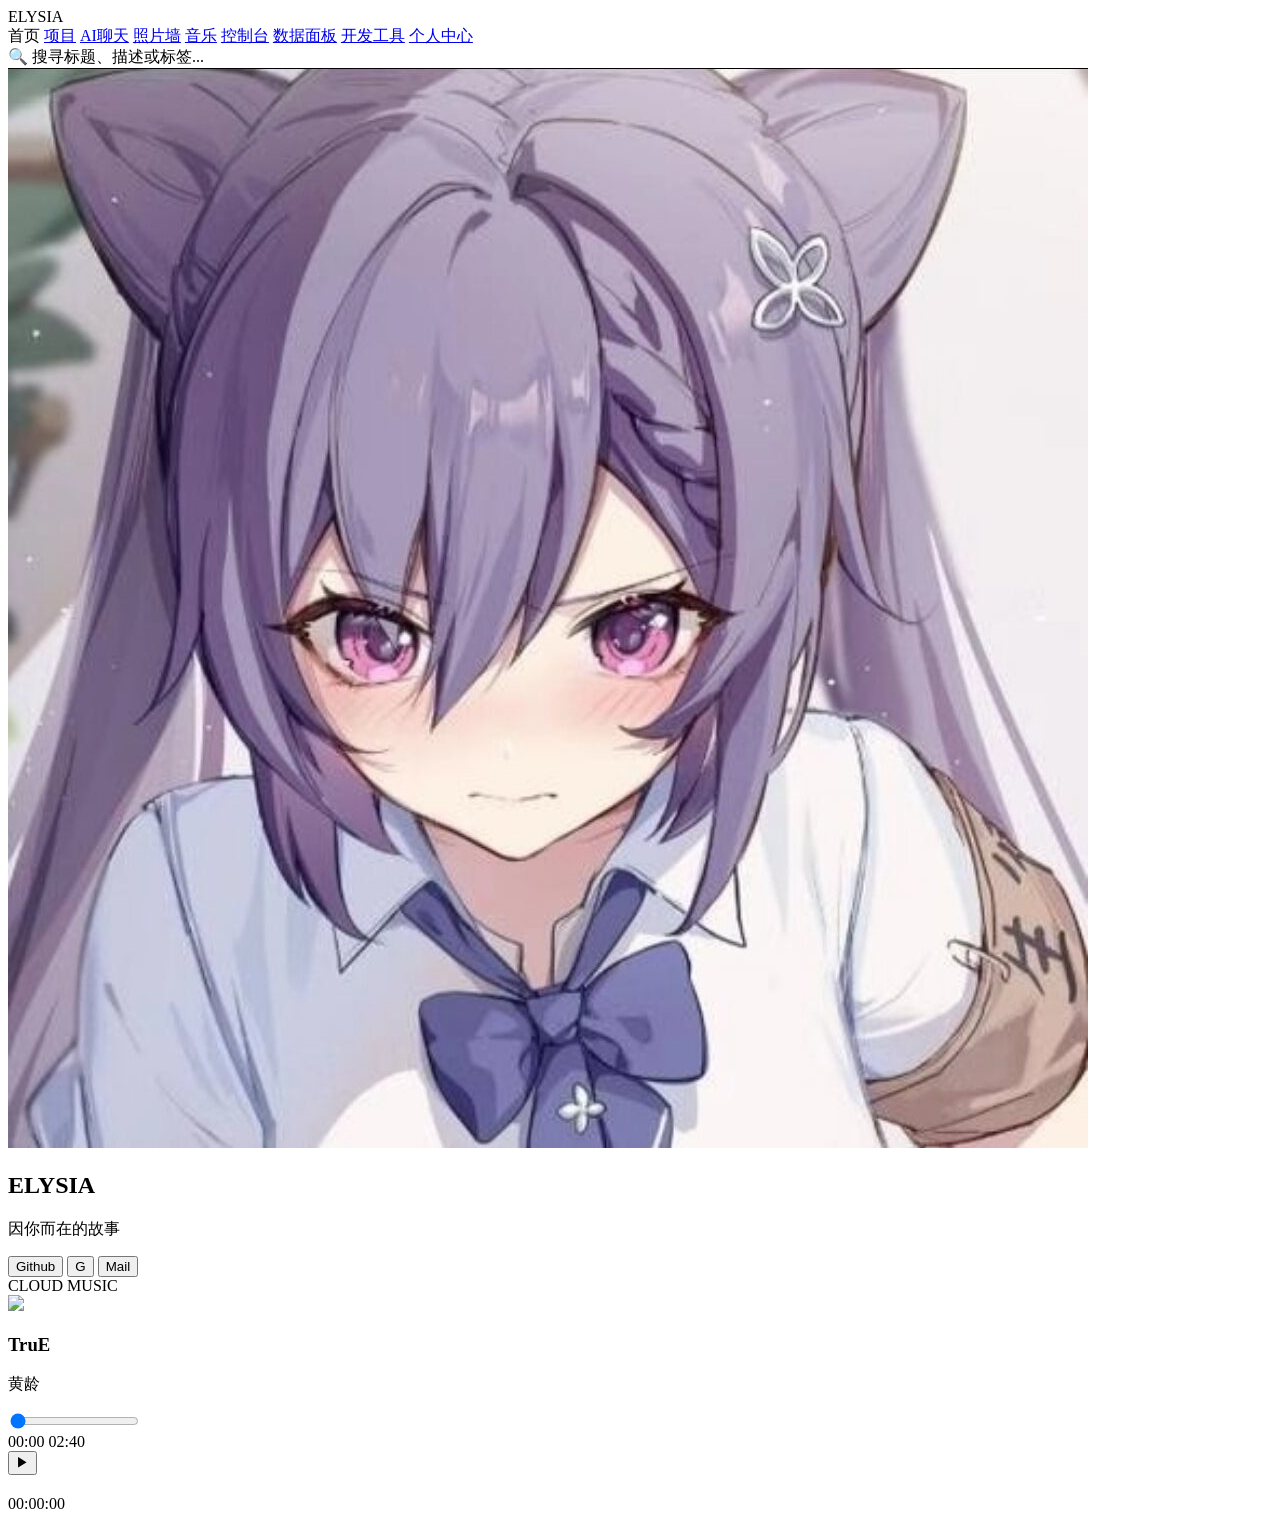
==== home.html @ abf3e4fe "Fix HTML formatting and structure" ====
<!DOCTYPE html>
<html lang="zh-CN">

<head>
<meta charset="UTF-8">
<meta name="viewport" content="width=device-width, initial-scale=1.0">

<title>ELYSIA</title>

<link rel="stylesheet" href="../CSS/style2.css">

</head>


<body>


<!-- 背景遮罩 -->
<div class="bg"></div>


<!-- 顶部导航 -->

<header>

<div class="logo">
    ELYSIA
</div>


<nav>
<a class="active">首页</a>
<a href="项目.html">项目</a>
<a href="AI聊天.html">AI聊天</a>
<a href="照片墙.html">照片墙</a>
<a href="音乐.html">音乐</a>
<a href="控制台.html">控制台</a>
<a href="数据面板.html">数据面板</a>
<a href="开发工具.html">开发工具</a>
<a href="个人中心.html">个人中心</a>
</nav>

</header>



<main>



<!-- 搜索框 -->

<div class="search">

🔍 搜寻标题、描述或标签...

</div>




<section class="top">


<!-- 个人卡片 -->

<div class="card user">


<img src="avatar.jpg">


<div>

<h1>
ELYSIA
</h1>

<p>
因你而在的故事
</p>


<div class="number">

<div>
<b> </b>
<span>  </span>
</div>

<div>
<b> </b>
<span>  </span>
</div>


<div>
<b></b>
<span></span>
</div>


</div>


</div>


<div class="icons">

<button>Github</button>
<button>G</button>
<button>Mail</button>

</div>


</div>




<!-- 音乐卡 -->

<!-- 音乐播放器 -->

<div class="card music">


<div class="music-title">
CLOUD MUSIC
</div>


<div class="music-info">


<img src="../IMG/music.jpg">


<div>

<h3>
TruE
</h3>

<p>
黄龄
</p>

</div>


</div>



<audio id="audio"
src="../MUSIC/《崩坏3》黄龄 TruE《因你而在的故事》动画短片印象曲.mp3">
</audio>



<div class="progress">

<input 
type="range"
id="progress"
value="0"
min="0"
max="100">

</div>




<div class="time">


<span id="current">
00:00
</span>


<span id="duration">
02:40
</span>


</div>



<button class="play" id="playBtn">

▶

</button>


</div>


</section>






<!-- 歌词 -->

<div class="lyric">



</div>






<!-- 内容区域 -->

<section class="content">



<div class="article big">


<div class="tag">

</div>


<h2>

</h2>


<p>

</p>


</div>




<div class="article banner">

<h2>

</h2>

<p>

</p>

</div>




<div class="article">


<h2>

</h2>

<p>

</p>


</div>




<div class="card mode">



<h3>

</h3>

<p>

</p>

</div>




</section>






<!-- 状态栏 -->

<footer>


<div class="clock">

<span id="clock">00:00:00</span>

</div>


<span>
</span>


<div class="tags">



</div>


</footer>



</main>
<script src="../JS/time.js"></script>
<script src="../JS/music.js"></script>
</body>

</html>
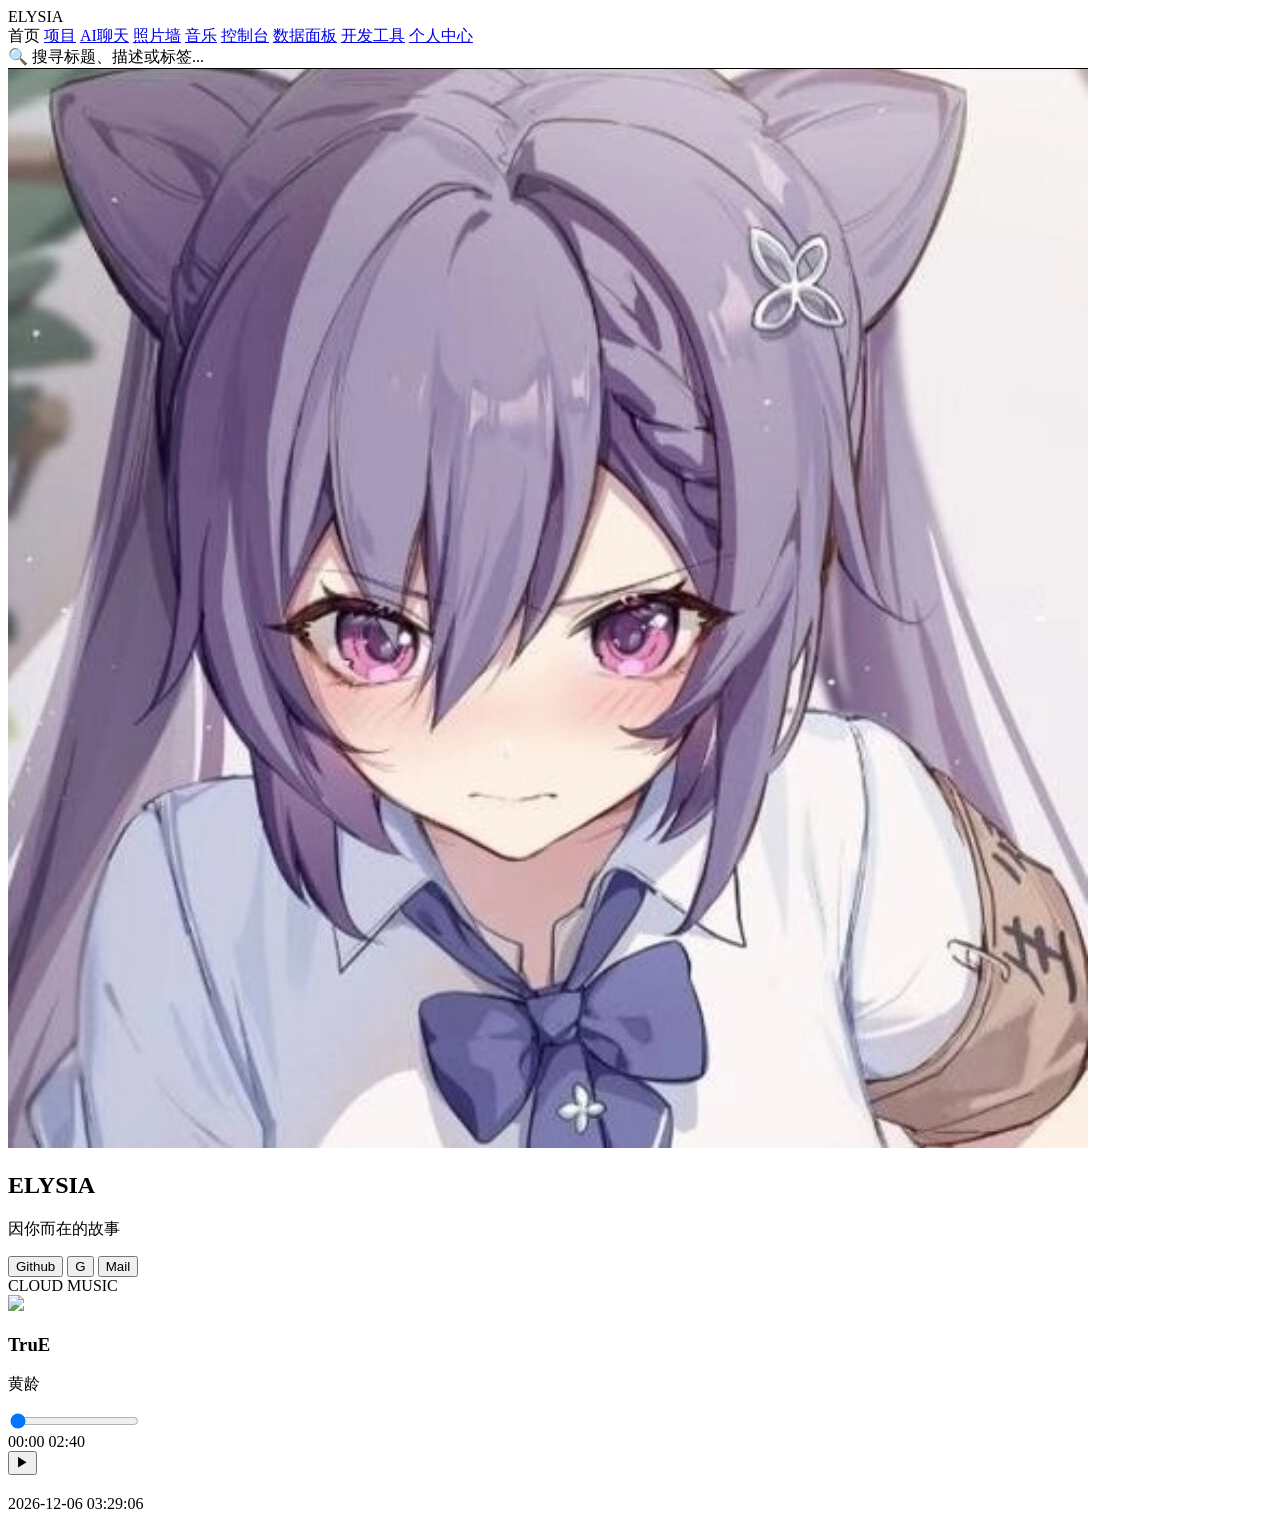
==== commit 4d5c28c7: "Update home.html" ====
--- a/home.html
+++ b/home.html
@@ -335,8 +335,8 @@
 
 
 </main>
-<script src="../JS/time.js"></script>
-<script src="../JS/music.js"></script>
+<script src="time.js"></script>
+<script src="music.js"></script>
 </body>
 
 </html>
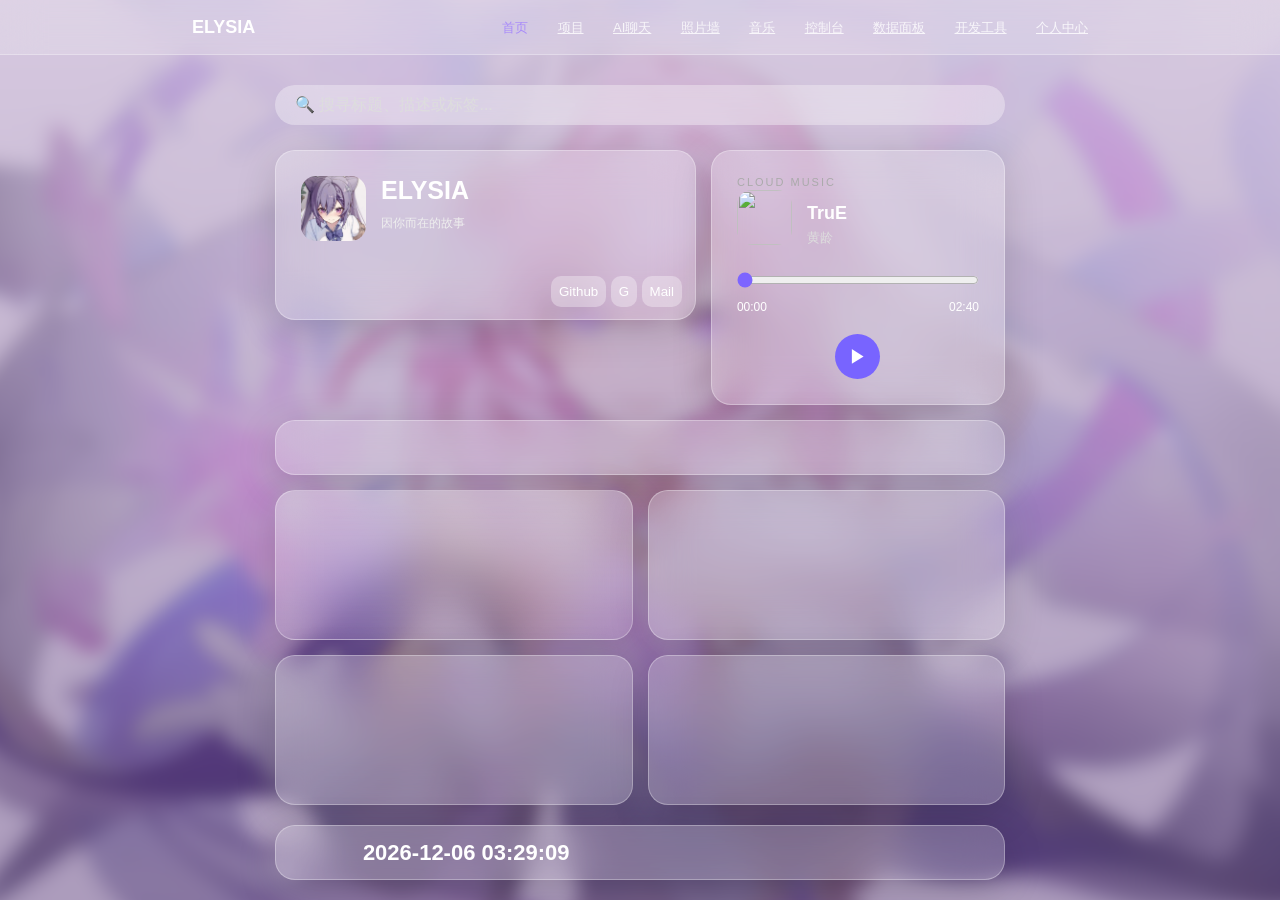
==== commit f4650891: "Update home.html" ====
--- a/home.html
+++ b/home.html
@@ -7,7 +7,7 @@
 
 <title>ELYSIA</title>
 
-<link rel="stylesheet" href="../CSS/style2.css">
+<link rel="stylesheet" href="style2.css">
 
 </head>
 
--- a/style2.css
+++ b/style2.css
@@ -0,0 +1,630 @@
+*{
+
+margin:0;
+padding:0;
+
+box-sizing:border-box;
+
+font-family:
+"Microsoft YaHei",
+sans-serif;
+
+}
+
+
+
+body{
+
+height:100vh;
+
+overflow:hidden;
+
+color:white;
+
+}
+
+
+
+/* 背景 */
+
+.bg{
+
+position:fixed;
+
+inset:0;
+
+background:
+
+linear-gradient(
+rgba(170,140,190,.45),
+rgba(100,70,130,.55)
+),
+
+url("elysia.jpg");
+
+
+background-size:cover;
+
+background-position:center;
+
+filter:blur(8px);
+
+transform:scale(1.1);
+
+z-index:-1;
+
+}
+
+
+
+/* 顶部 */
+
+header{
+
+
+height:55px;
+
+display:flex;
+
+align-items:center;
+
+justify-content:space-between;
+
+padding:0 15%;
+
+
+background:
+rgba(255,255,255,.18);
+
+
+backdrop-filter:blur(20px);
+
+
+border-bottom:
+1px solid rgba(255,255,255,.3);
+
+
+}
+
+
+
+.logo{
+
+font-size:18px;
+
+font-weight:bold;
+
+}
+
+
+
+nav a{
+
+margin-left:25px;
+
+font-size:13px;
+
+color:white;
+
+opacity:.8;
+
+cursor:pointer;
+
+}
+
+
+
+nav .active{
+
+color:#9d7cff;
+
+}
+
+
+
+
+main{
+
+width:730px;
+
+margin:auto;
+
+padding-top:30px;
+
+}
+
+
+
+
+/* 搜索 */
+
+.search{
+
+height:40px;
+
+border-radius:30px;
+
+background:
+rgba(255,255,255,.35);
+
+backdrop-filter:blur(20px);
+
+padding:10px 20px;
+
+color:#ddd;
+
+margin-bottom:25px;
+
+}
+
+
+
+
+
+/* 卡片通用 */
+
+.card,
+.article,
+.lyric,
+footer{
+
+
+background:
+
+rgba(255,255,255,.22);
+
+
+border:
+
+1px solid rgba(255,255,255,.3);
+
+
+backdrop-filter:
+
+blur(20px);
+
+
+
+border-radius:20px;
+
+
+
+box-shadow:
+
+0 10px 40px rgba(0,0,0,.15);
+
+
+
+}
+
+
+
+
+
+.top{
+
+display:flex;
+
+gap:15px;
+
+}
+
+
+
+
+.user{
+
+width:430px;
+
+height:170px;
+
+padding:25px;
+
+display:flex;
+
+gap:15px;
+
+}
+
+
+
+.user img{
+
+width:65px;
+
+height:65px;
+
+border-radius:15px;
+
+}
+
+
+
+
+.user h1{
+
+font-size:25px;
+
+}
+
+
+.user p{
+
+font-size:12px;
+
+color:#eee;
+
+margin-top:8px;
+
+line-height:20px;
+
+}
+
+
+
+.number{
+
+display:flex;
+
+gap:25px;
+
+margin-top:15px;
+
+}
+
+
+
+.number b{
+
+display:block;
+
+font-size:20px;
+
+color:#bda4ff;
+
+}
+
+
+
+.number span{
+
+font-size:12px;
+
+}
+
+
+
+.icons{
+
+position:absolute;
+
+margin-left:250px;
+
+margin-top:100px;
+
+}
+
+
+.icons button{
+
+padding:8px;
+
+border-radius:10px;
+
+border:0;
+
+background:#fff5;
+
+color:white;
+
+}
+
+
+
+
+
+/* 音乐 */
+
+
+.music{
+
+width:300px;
+
+padding:25px;
+
+position:relative;
+
+}
+
+
+
+.music-info{
+
+display:flex;
+
+align-items:center;
+
+gap:15px;
+
+}
+
+
+
+.music-info img{
+
+
+width:55px;
+
+height:55px;
+
+border-radius:15px;
+
+
+object-fit:cover;
+
+
+}
+
+
+
+
+.music-title{
+
+font-size:11px;
+
+letter-spacing:2px;
+
+color:#aaa;
+
+}
+
+
+
+.music h3{
+
+margin-top:15px;
+
+font-size:18px;
+
+}
+
+
+
+.music p{
+
+font-size:13px;
+
+color:#ddd;
+
+margin-top:5px;
+
+}
+
+
+
+
+.progress input{
+
+
+width:100%;
+
+margin-top:25px;
+
+
+accent-color:#7d65ff;
+
+
+}
+
+
+
+
+.time{
+
+display:flex;
+
+justify-content:space-between;
+
+font-size:12px;
+
+margin-top:8px;
+
+
+}
+
+
+
+
+.play{
+
+
+display:flex;
+
+justify-content:center;
+
+align-items:center;
+
+
+margin:20px auto 0;
+
+
+width:45px;
+
+height:45px;
+
+
+border-radius:50%;
+
+
+border:none;
+
+
+background:#7864ff;
+
+
+color:white;
+
+
+font-size:18px;
+
+
+cursor:pointer;
+
+
+transition:.3s;
+
+
+}
+
+
+
+
+.play:hover{
+
+
+transform:scale(1.1);
+
+
+background:#927dff;
+
+
+}
+
+
+
+
+/*歌词*/
+
+
+.lyric{
+
+height:55px;
+
+margin-top:15px;
+
+display:flex;
+
+justify-content:center;
+
+align-items:center;
+
+}
+
+
+
+
+
+/*文章 */
+
+
+.content{
+
+display:grid;
+
+grid-template-columns:
+
+1fr 1fr;
+
+gap:15px;
+
+margin-top:15px;
+
+}
+
+
+
+.article{
+
+padding:20px;
+
+height:150px;
+
+}
+
+
+
+.big{
+
+background:
+
+linear-gradient(
+rgba(255,255,255,.3),
+rgba(255,255,255,.1)
+);
+
+}
+
+
+
+.banner{
+
+grid-column:2;
+
+}
+
+
+
+.article h2{
+
+font-size:18px;
+
+}
+
+
+
+.article p{
+
+font-size:13px;
+
+margin-top:15px;
+
+color:#eee;
+
+}
+
+
+
+
+
+.mode{
+
+padding:25px;
+
+text-align:center;
+
+}
+
+
+
+
+
+footer{
+
+height:55px;
+
+margin-top:20px;
+
+display:flex;
+
+align-items:center;
+
+justify-content:space-around;
+
+font-size:12px;
+
+}
+
+
+
+.clock{
+
+font-size:22px;
+
+font-weight:bold;
+
+}
+
+
+
+
+
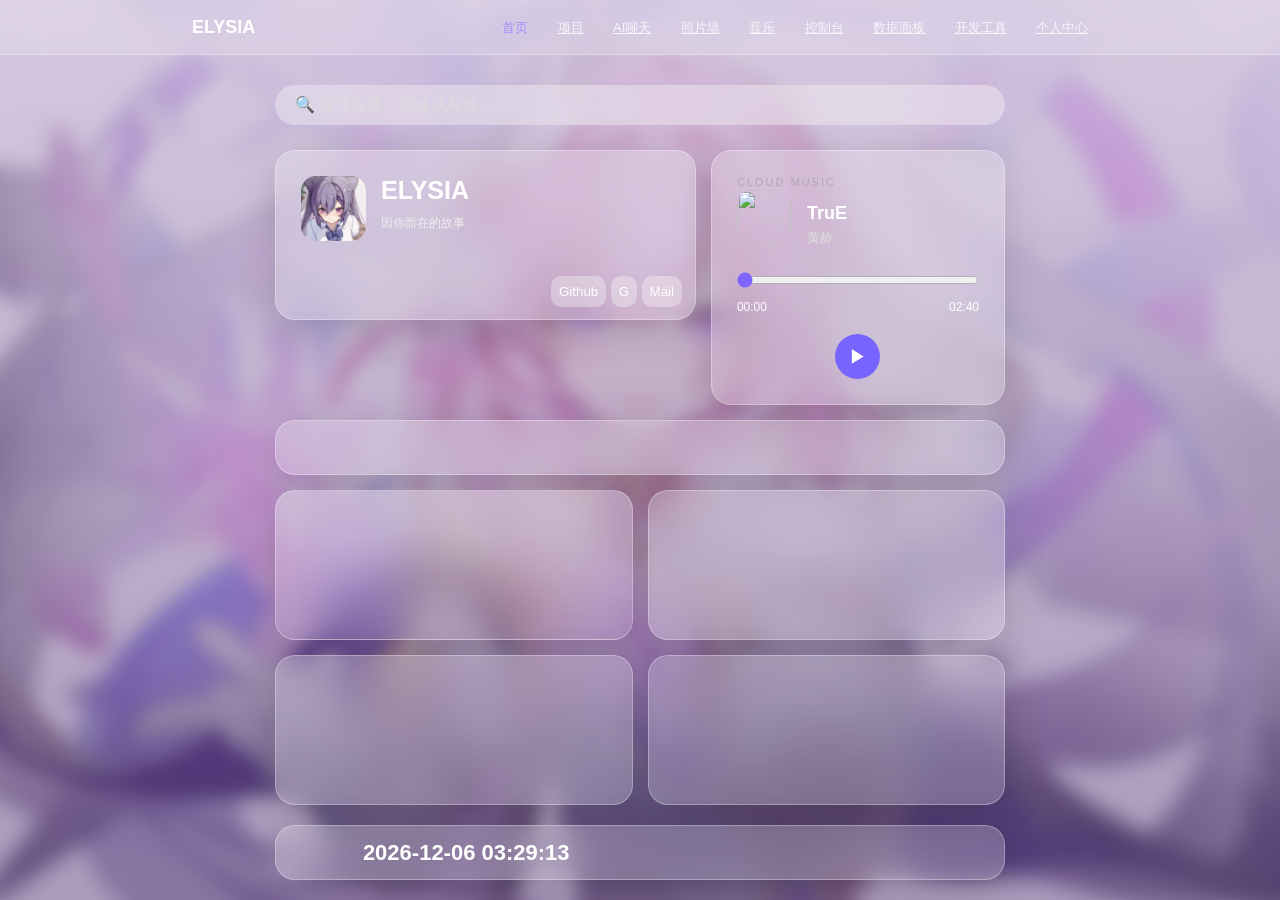
==== commit 07d149cc: "Fix HTML formatting and structure" ====
--- a/home.html
+++ b/home.html
@@ -156,7 +156,7 @@
 
 
 <audio id="audio"
-src="../MUSIC/《崩坏3》黄龄 TruE《因你而在的故事》动画短片印象曲.mp3">
+src="ture.mp3">
 </audio>
 
 
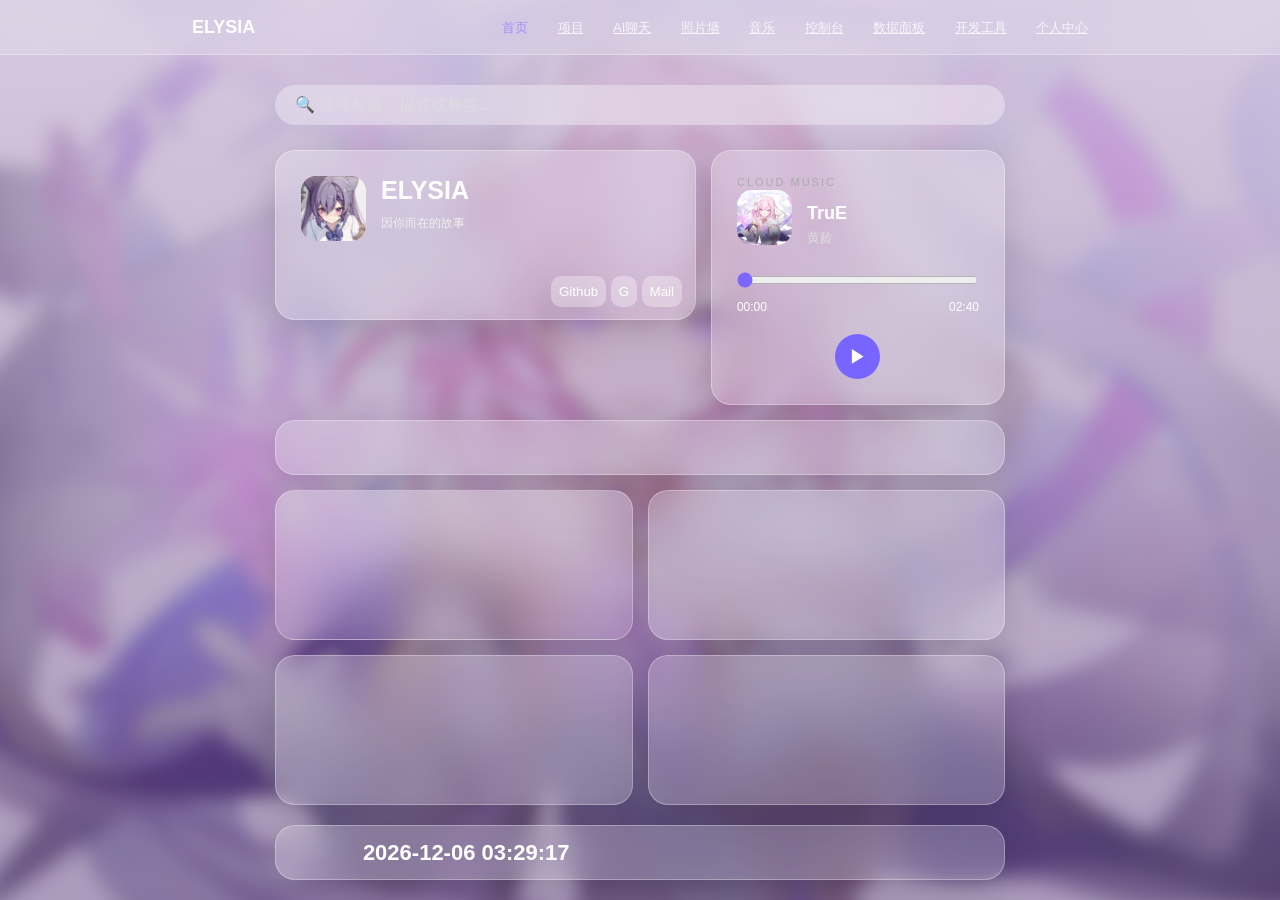
==== commit 772885b7: "Update home.html" ====
--- a/home.html
+++ b/home.html
@@ -135,7 +135,7 @@
 <div class="music-info">
 
 
-<img src="../IMG/music.jpg">
+<img src="elysia.jpg">
 
 
 <div>
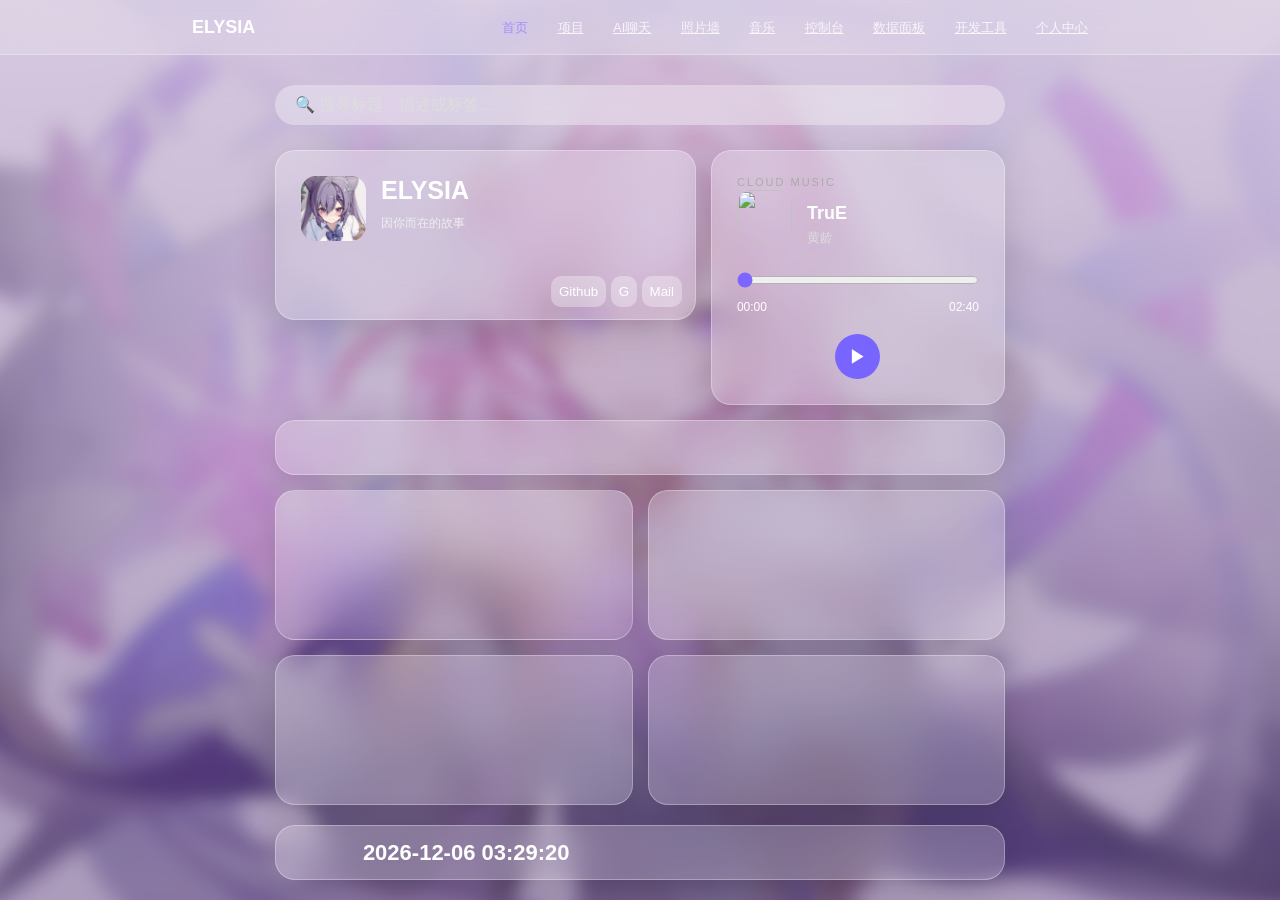
==== commit 433337b7: "Update home.html" ====
--- a/home.html
+++ b/home.html
@@ -135,7 +135,7 @@
 <div class="music-info">
 
 
-<img src="elysia.jpg">
+<img src="elysa.jpg">
 
 
 <div>
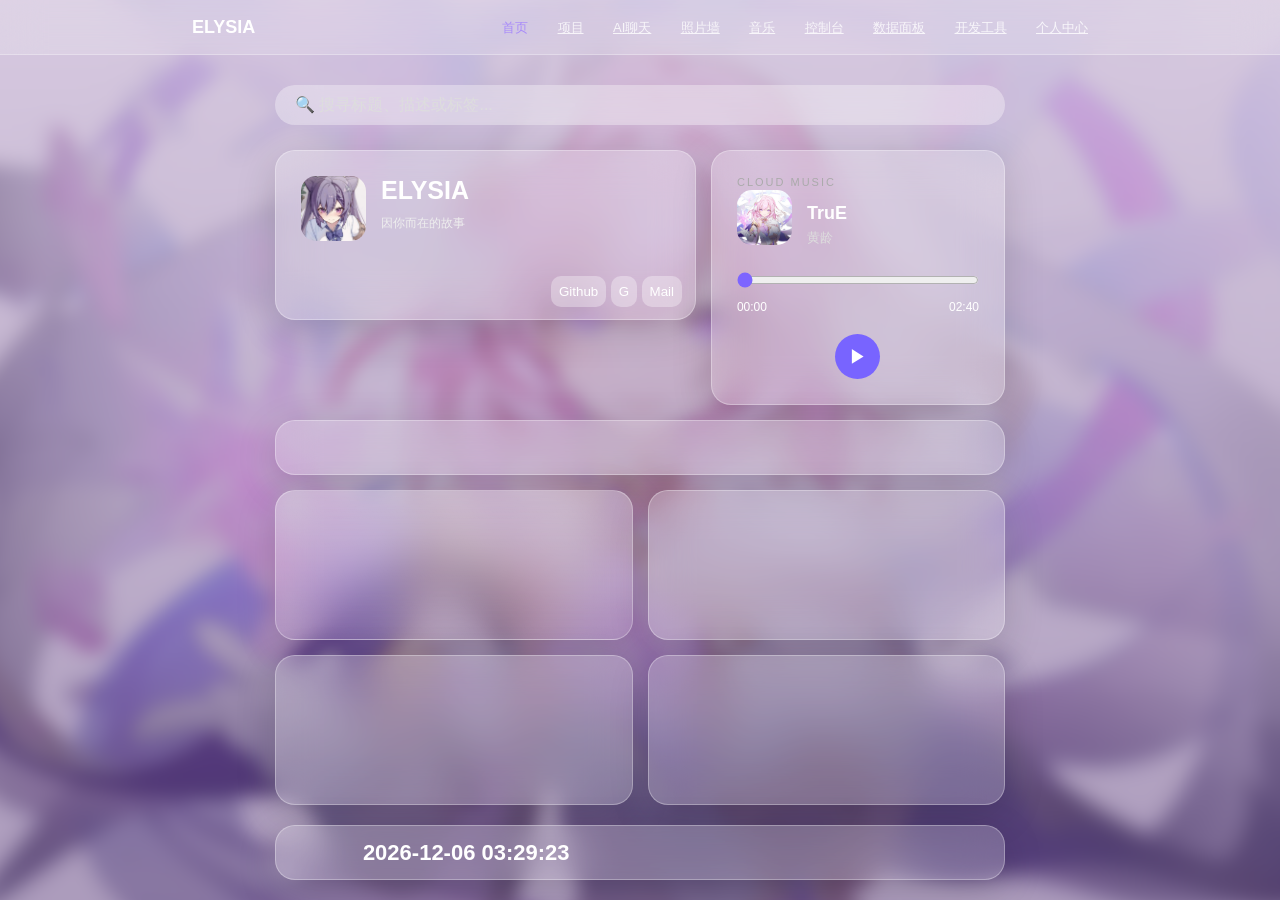
==== commit ab8bbef5: "Update home.html" ====
--- a/home.html
+++ b/home.html
@@ -135,7 +135,7 @@
 <div class="music-info">
 
 
-<img src="elysa.jpg">
+<img src="elysia.jpg">
 
 
 <div>
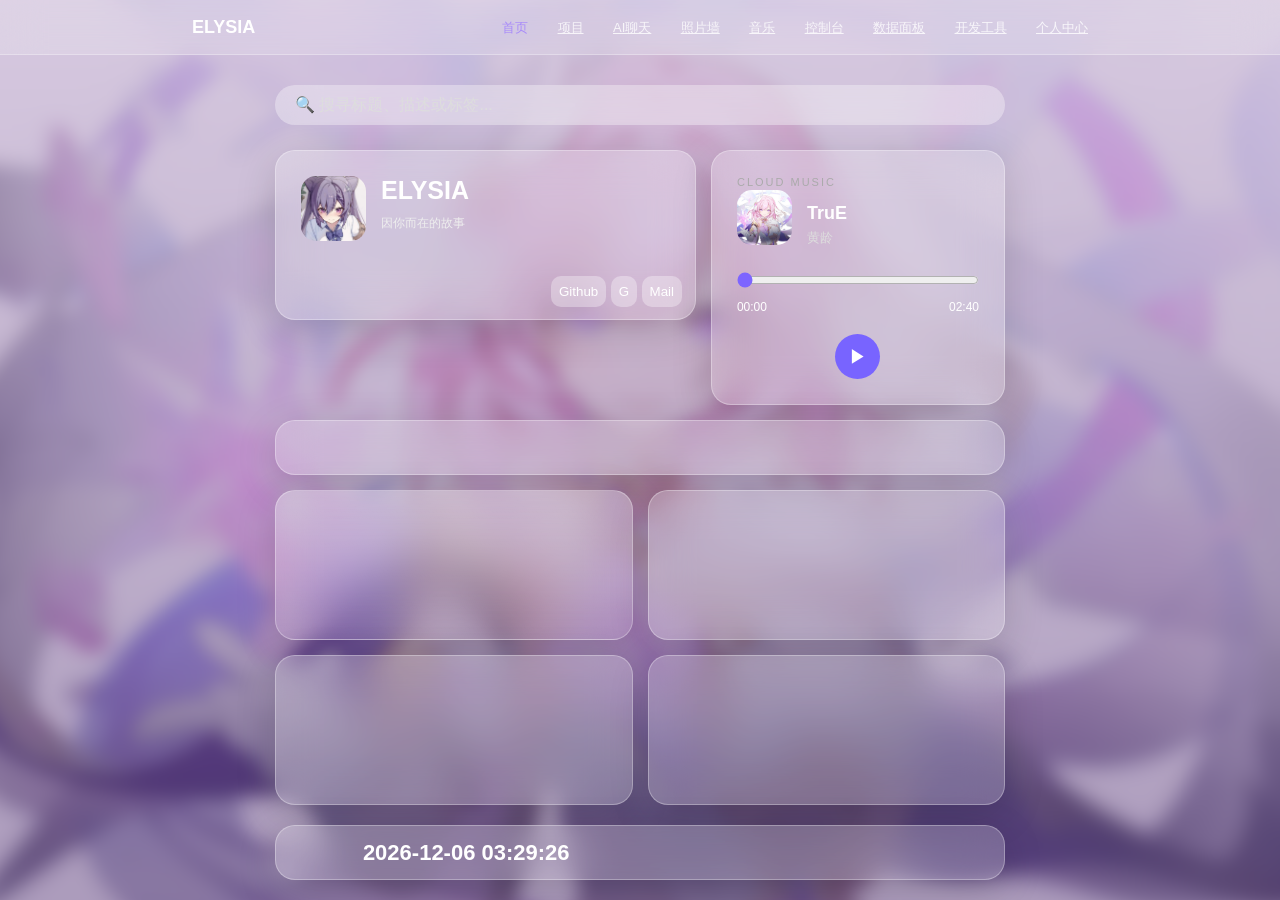
==== commit 59348155: "Update home.html" ====
--- a/home.html
+++ b/home.html
@@ -156,7 +156,7 @@
 
 
 <audio id="audio"
-src="ture.mp3">
+src="true.mp3">
 </audio>
 
 
